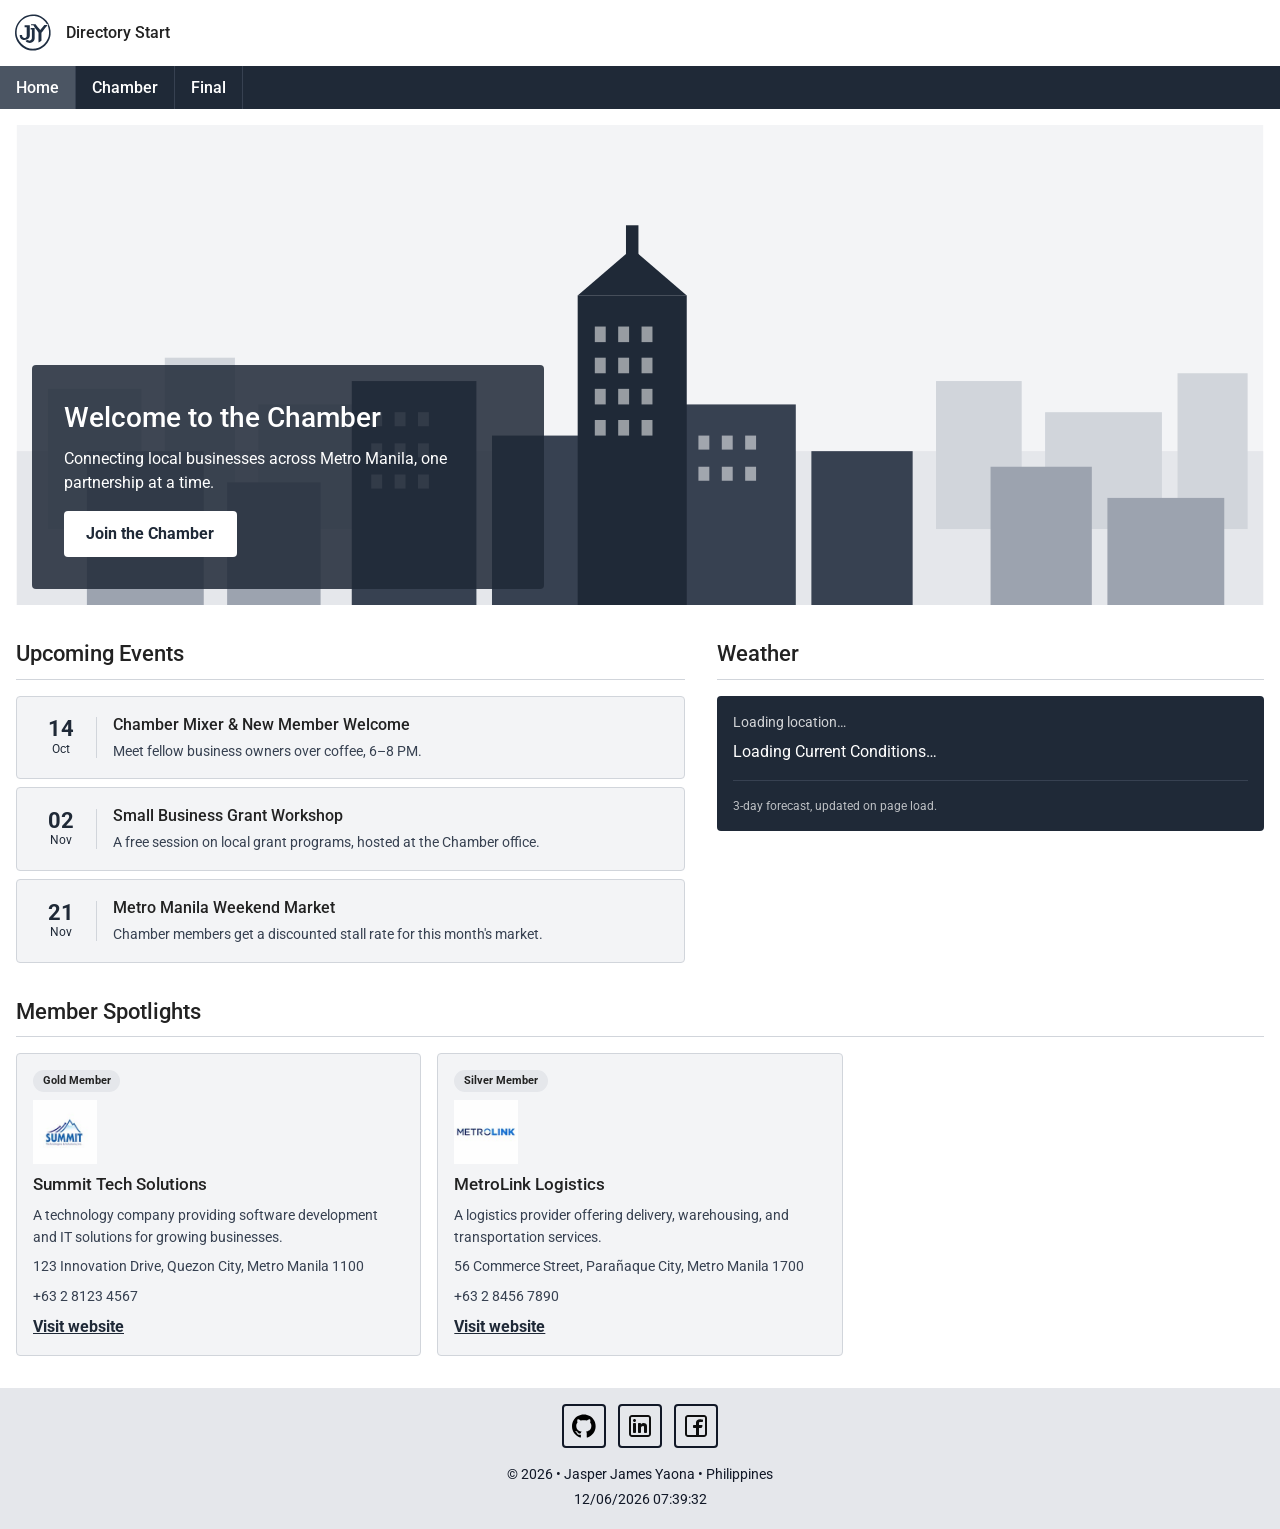
==== chamber/index.html @ 0aace804 "homepage chamber" ====
<!DOCTYPE html>
<html lang="en">

<head>
    <meta charset="UTF-8">
    <meta name="viewport" content="width=device-width, initial-scale=1.0">
    <title>Jasper James Yaona | Chamber Home Page</title>

    <meta name="description"
        content="Chamber Home Page for Jasper James Yaona, a software development student studying web development and programming.">

    <meta name="author" content="Jasper James Yaona">
    <meta property="og:title" content="Jasper James Yaona - Chamber Home Page">
    <meta property="og:description" content="A home page welcoming visitors to the chamber with events, weather, and member spotlights.">
    <meta property="og:image" content="https://jasperyaona.github.io/wdd231/images/social-preview.png">
    <meta property="og:url" content="https://jasperyaona.github.io/wdd231/chamber/index.html">

    <link rel="icon" href="favicon.ico">
     <link rel="stylesheet" href="styles/main.css">
    <link rel="stylesheet" href="styles/main-large.css" media="screen and (min-width: 32rem)">


   
    <link rel="preconnect" href="https://fonts.googleapis.com">
    <link rel="preconnect" href="https://fonts.gstatic.com" crossorigin>
    <link href="https://fonts.googleapis.com/css2?family=Roboto:ital,wght@0,400;0,500;0,700;1,400&display=swap"
        rel="stylesheet">


    <script src="scripts/dates.js" defer></script>
    <script src="scripts/navigation.js" defer></script>
    <script src="scripts/home.js" defer></script>
</head>

<body>
    <header>

        <div class="header-content">

            <a href="../index.html" class="site-name">
                <img src="../images/logo.svg" alt="" width="50" height="50">
                <span>Directory Start</span>
            </a>

            <button id="menu-button" type="button" aria-label="Open navigation menu" aria-expanded="false">
                ☰
            </button>

        </div>

        <nav id="navigation">

            <a href="index.html" class="active">Home</a>

            <a href="directory.html">Chamber</a>

            <a href="final/">Final</a>

        </nav>

    </header>
    <main class="home-main">

        <section class="hero">
            <img src="images/hero.svg" alt="Illustrated skyline of the Metro Manila business district" class="hero-image">
            <div class="hero-overlay">
                <h1>Welcome to the Chamber</h1>
                <p>Connecting local businesses across Metro Manila, one partnership at a time.</p>
                <a href="join.html" class="cta-button">Join the Chamber</a>
            </div>
        </section>

        <div class="info-grid">

            <section class="events" aria-labelledby="events-heading">
                <h2 id="events-heading">Upcoming Events</h2>
                <ul class="event-list">
                    <li class="event-card">
                        <div class="event-date"><span class="day">14</span><span class="month">Oct</span></div>
                        <div>
                            <h3>Chamber Mixer &amp; New Member Welcome</h3>
                            <p>Meet fellow business owners over coffee, 6–8 PM.</p>
                        </div>
                    </li>
                    <li class="event-card">
                        <div class="event-date"><span class="day">02</span><span class="month">Nov</span></div>
                        <div>
                            <h3>Small Business Grant Workshop</h3>
                            <p>A free session on local grant programs, hosted at the Chamber office.</p>
                        </div>
                    </li>
                    <li class="event-card">
                        <div class="event-date"><span class="day">21</span><span class="month">Nov</span></div>
                        <div>
                            <h3>Metro Manila Weekend Market</h3>
                            <p>Chamber members get a discounted stall rate for this month's market.</p>
                        </div>
                    </li>
                </ul>
            </section>

            <section class="weather" aria-labelledby="weather-heading">
                <h2 id="weather-heading">Weather</h2>
                <div class="weather-card">
                    <p class="weather-city" id="weather-city">Loading location…</p>
                    <div class="weather-now" id="weather-now">
                        <span class="desc">Loading current conditions…</span>
                    </div>
                    <ul class="forecast" id="weather-forecast"></ul>
                    <p class="weather-note">3-day forecast, updated on page load.</p>
                </div>
            </section>

        </div>

        <section class="spotlights" aria-labelledby="spotlights-heading">
            <h2 id="spotlights-heading">Member Spotlights</h2>
            <div class="spotlight-grid" id="spotlight-cards">
                <p class="loading-text">Loading member spotlights…</p>
            </div>
        </section>

    </main>
    <footer>
        <!-- Social Media -->
        <div class="social-links">

            <a href="https://github.com/jasperyaona/" target="_blank" rel="noopener noreferrer" aria-label="GitHub">
                <img src="../chamber/images/github.svg" alt="Github Logo">
            </a>

            <a href="https://linkedin.com/in/jasper-james-yaona-9962b8363" target="_blank" rel="noopener noreferrer"
                aria-label="LinkedIn">
                <img src="../chamber/images/linkedin.svg" alt="LinkedIn logo">
            </a>

            <a href="#" target="_blank" rel="noopener noreferrer" aria-label="Facebook">
                 <img src="../chamber/images/facebook.svg" alt="Facebook Logo">
            </a>

        </div>


        <!-- Copyright -->
        <p>
            &copy;
            <span id="currentyear"></span>
            • Jasper James Yaona • Philippines
        </p>


        <!-- Last Modified -->
        <p id="lastModified"></p>
    </footer>
</body>

</html>
---- chamber/styles/main.css ----
/* =========================
   Root Variables
   ========================= */

:root {
    --primary-color: #1f2937;
    --secondary-color: #374151;
    --accent-color: #4b5563;

    --background-color: #ffffff;
    --section-color: #f3f4f6;
    --button-color: #e5e7eb;

    --text-color: #222222;
    --light-text: #ffffff;

    --border-color: #d1d5db;
    --dark-border: #9ca3af;

    --completed-background: #d1fae5;
    --completed-border: #047857;
    --completed-text: #064e3b;

    --spacing-small: 0.5rem;
    --spacing-medium: 1rem;
    --spacing-large: 2rem;

    --border-radius: 4px;
}

/* =========================
   General
   ========================= */

* {
    box-sizing: border-box;
}

body {
    margin: 0;
    font-family: "Roboto", sans-serif;
    color: var(--text-color);
    background-color: var(--background-color);
    line-height: 1.5;
}

img {
    max-width: 100%;
    height: auto;
}


/* =========================
   Header
   ========================= */

header {
    background-color: var(--primary-color);
}

.header-content {
    display: flex;
    align-items: center;
    justify-content: space-between;
    padding: var(--spacing-small);
    background-color: var(--background-color);
}

.site-name {
    display: flex;
    align-items: center;
    gap: var(--spacing-small);
    color: var(--text-color);
    text-decoration: none;
    font-weight: 500;
}

.site-name img {
    width: 50px;
    height: 50px;
}


/* =========================
   Hamburger
   ========================= */

#menu-button {
    width: 44px;
    height: 44px;
    border: 2px solid var(--primary-color);
    border-radius: var(--border-radius);
    background-color: var(--background-color);
    color: var(--primary-color);
    font-size: 1.5rem;
    cursor: pointer;
}

#menu-button:hover,
#menu-button:focus {
    background-color: var(--button-color);
}


/* =========================
   Navigation
   ========================= */

nav {
    display: none;
    flex-direction: column;
}

nav.open {
    display: flex;
}

nav a {
    display: block;
    padding: 0.75rem var(--spacing-medium);
    border-top: 2px solid var(--secondary-color);
    background-color: var(--primary-color);
    color: var(--light-text);
    text-decoration: none;
    font-weight: 500;
}

nav a:hover,
nav a:focus {
    background-color: var(--secondary-color);
}

nav a.active {
    background-color: var(--accent-color);
}


/* =========================
   Main
   ========================= */

main {
    width: 100%;
    padding: var(--spacing-medium);
}

h1 {
    margin: 0 0 var(--spacing-medium);
    font-size: 2rem;
    font-weight: 400;
}



/* =========================
   Footer
   ========================= */
footer img {
    width: 24px;
    height: 24px;
}
footer {
    margin-top: var(--spacing-medium);
    padding: var(--spacing-medium);
    background-color: var(--button-color);
    color: #111827;
    text-align: center;
}

.social-links {
    display: flex;
    justify-content: center;
    gap: 0.75rem;
    margin-bottom: var(--spacing-medium);
}

.social-links a {
    display: flex;
    align-items: center;
    justify-content: center;
    min-width: 44px;
    min-height: 44px;
    padding: var(--spacing-small);
    border: 2px solid #111827;
    border-radius: var(--border-radius);
    color: var(--light-text);
    text-decoration: none;
    font-size: 0.8rem;
    font-weight: 700;
}

.social-links a:hover,
.social-links a:focus {
    background-color: var(--border-color);
}

footer p {
    margin: 0.25rem 0;
    font-size: 0.85rem;
}


/* =========================
   Directory Page
   ========================= */
/* =========================
   Directory Buttons
   ========================= */

.menu {
    display: flex;
    justify-content: center;
    align-items: center;
    gap: 1rem;
    margin: 1rem 0;
}


.menu button {
    width: auto;
    padding: 0.6rem 1.5rem;
    border: 1px solid var(--dark-border);
    border-radius: var(--border-radius);
    background-color: var(--button-color);
    cursor: pointer;
    font-weight: 700;
}

.menu button:hover,
.menu button:focus {
    background-color: var(--border-color);
}


/* =========================
   Business Cards - Grid
   ========================= */
.business-list {
    width: 100%;
}
.business-list.grid {
    display: grid;
    grid-template-columns: 1fr;
    gap: 1rem;
}
.business-list.grid section {
    display: grid;
    grid-template-columns: 120px minmax(0, 1fr);
    gap: 1rem;
    padding: 1rem;
    width: 100%;
    min-width: 0;
}

.business-list.grid section h2 {
    grid-column: 1 / -1;

    margin: 0;
    padding: 0.5rem;
    background-color: var(--primary-color);
    color: var(--light-text);
    text-align: center;
}

.business-list.grid section p {
    margin: 0.4rem 0;
}

.business-list.grid section img {
    grid-column: 1;
    grid-row: 2 / 6;

    object-fit: contain;
    margin: auto;
}

/* =========================
   Business Cards - List
   ========================= */

.business-list.list {
    display: flex;
    flex-direction: column;
    gap: 0;
}

.business-list.list section {
    display: grid;
    grid-template-columns: 2fr 1fr 1fr 2fr;
    align-items: center;
    padding: 0.75rem;
    border-bottom: 1px solid var(--border-color);
    background-color: var(--section-color);
}

.business-list.list section:nth-child(even) {
    background-color: #e5e7eb;
}

.business-list.list section h2 {
    margin: 0;
    padding: 0;
    background-color: transparent;
    color: var(--text-color);
    text-align: left;
    font-size: 1rem;
}

.business-list.list section p {
    margin: 0;
    padding: 0 0.5rem;
}

.business-list.list section img {
    display: none;
}


/* =========================
   Chamber Home Page
   (new rules only — nothing above this line was changed)
   ========================= */

.home-main {
    padding: 0;
}

/* ---------- Hero ---------- */
.hero {
    position: relative;
    display: grid;
}

.hero-image {
    grid-area: 1 / 1;
    width: 100%;
    height: clamp(260px, 55vw, 480px);
    object-fit: cover;
    display: block;
}

.hero-overlay {
    grid-area: 1 / 1;
    align-self: end;
    justify-self: start;
    max-width: 32rem;
    margin: 0 0 var(--spacing-medium) var(--spacing-medium);
    padding: var(--spacing-large);
    background-color: rgba(31, 41, 55, 0.85);
    color: var(--light-text);
    border-radius: var(--border-radius);
}

.hero-overlay h1 {
    margin: 0 0 var(--spacing-small);
    font-size: 1.75rem;
    font-weight: 500;
}

.hero-overlay p {
    margin: 0 0 var(--spacing-medium);
}

.cta-button {
    display: inline-block;
    padding: 0.7rem 1.4rem;
    border-radius: var(--border-radius);
    background-color: var(--light-text);
    color: var(--primary-color);
    text-decoration: none;
    font-weight: 700;
}

.cta-button:hover,
.cta-button:focus {
    background-color: var(--button-color);
}

/* ---------- Shared rhythm ---------- */
.home-main > section,
.home-main > div {
    padding: var(--spacing-medium);
}

.home-main h2 {
    margin: 0 0 var(--spacing-medium);
    font-size: 1.4rem;
    font-weight: 500;
    padding-bottom: var(--spacing-small);
    border-bottom: 1px solid var(--border-color);
}

/* ---------- Events ---------- */
.event-list {
    list-style: none;
    margin: 0;
    padding: 0;
    display: grid;
    gap: var(--spacing-small);
}

.event-card {
    display: grid;
    grid-template-columns: 4rem 1fr;
    gap: var(--spacing-medium);
    align-items: center;
    padding: var(--spacing-medium);
    background-color: var(--section-color);
    border: 1px solid var(--border-color);
    border-radius: var(--border-radius);
}

.event-date {
    text-align: center;
    color: var(--primary-color);
    border-right: 1px solid var(--border-color);
    padding-right: var(--spacing-small);
}

.event-date .day {
    display: block;
    font-size: 1.4rem;
    font-weight: 700;
    line-height: 1;
}

.event-date .month {
    display: block;
    font-size: 0.75rem;
}

.event-card h3 {
    margin: 0;
    font-size: 1rem;
    font-weight: 500;
}

.event-card p {
    margin: 0.25rem 0 0;
    font-size: 0.9rem;
    color: var(--secondary-color);
}

/* ---------- Weather ---------- */
.weather-card {
    padding: var(--spacing-medium);
    background-color: var(--primary-color);
    color: var(--light-text);
    border-radius: var(--border-radius);
}

.weather-city {
    margin: 0 0 var(--spacing-small);
    font-size: 0.85rem;
    opacity: 0.8;
}

.weather-now {
    display: flex;
    align-items: baseline;
    gap: var(--spacing-small);
    flex-wrap: wrap;
}

.weather-now .temp {
    font-size: 2.25rem;
    font-weight: 700;
}

.weather-now .desc {
    text-transform: capitalize;
}

.forecast {
    list-style: none;
    margin: var(--spacing-medium) 0 0;
    padding: var(--spacing-small) 0 0;
    border-top: 1px solid var(--secondary-color);
    display: grid;
    grid-template-columns: repeat(3, 1fr);
    gap: var(--spacing-small);
    text-align: center;
}

.forecast li {
    display: flex;
    flex-direction: column;
    gap: 0.15rem;
}

.forecast .fc-day {
    font-size: 0.8rem;
    opacity: 0.8;
}

.forecast .fc-temp {
    font-weight: 700;
}

.weather-note {
    margin: var(--spacing-small) 0 0;
    font-size: 0.75rem;
    opacity: 0.7;
}

/* ---------- Spotlights ---------- */
.spotlight-grid {
    display: grid;
    grid-template-columns: 1fr;
    gap: var(--spacing-medium);
}

.spotlight-card {
    display: flex;
    flex-direction: column;
    gap: var(--spacing-small);
    padding: var(--spacing-medium);
    background-color: var(--section-color);
    border: 1px solid var(--border-color);
    border-radius: var(--border-radius);
}

.spotlight-card img {
    width: 64px;
    height: 64px;
    object-fit: contain;
}

.spotlight-card h3 {
    margin: 0;
    font-size: 1.05rem;
    font-weight: 500;
}

.spotlight-card p {
    margin: 0;
    font-size: 0.9rem;
    color: var(--secondary-color);
}

.spotlight-card a {
    margin-top: auto;
    font-weight: 700;
    color: var(--primary-color);
}

.badge {
    align-self: flex-start;
    padding: 0.15rem 0.6rem;
    border-radius: 999px;
    font-size: 0.7rem;
    font-weight: 700;
    background-color: var(--button-color);
    color: var(--text-color);
}

.loading-text {
    color: var(--dark-border);
    font-style: italic;
}
---- chamber/styles/main-large.css ----
@media screen and (min-width: 32rem) {

    /* =========================
       Navigation
       ========================= */

    #menu-button {
        display: none;
    }

    nav {
        display: flex;
        flex-direction: row;
    }

    nav a {
        border-top: none;
        border-right: 1px solid var(--secondary-color);
        padding: 0.6rem var(--spacing-medium);
    }
    /* =========================
       Main Layout
       ========================= */
   main {
        width: 100%;
        margin: 0 auto;
        padding: 1rem;
    }

    main .business-list.grid {
        display: grid;
        grid-template-columns: repeat(3, 1fr);
        gap: 1rem;
    }


    h1 {
        grid-column: 1 / -1;
    }

    /* =========================
   Business Cards - Grid
   ========================= */
    .business-list.grid {
        display: grid;
        grid-template-columns: repeat(3, 1fr);
        gap: 1rem;
    }

    .business-list.grid section {
        display: grid;
        grid-template-columns: 120px minmax(0, 1fr);
        gap: 0.75rem;
        padding: 1rem;
        min-width: 0;
        border: 1px solid var(--border-color);
        background-color: var(--section-color);
    }

    /* Business name */
    .business-list.grid section h2 {
        grid-column: 1 / -1;
        margin: 0;
        padding: 0.5rem;
        background-color: var(--primary-color);
        color: var(--light-text);
        text-align: center;
    }

    /* Logo */
    .business-list.grid section img {
        grid-column: 1;
        grid-row: 2 / 5;

        width: 100px;
        height: 100px;
        object-fit: contain;
        align-self: center;
        justify-self: center;
    }

    /* Details */
    .business-list.grid section p {
        grid-column: 2;
        margin: 0;
        min-width: 0;
        overflow-wrap: anywhere;
    }


    /* =========================
       Chamber Home Page
       (new rules only — nothing above this line was changed)
       ========================= */

    .info-grid {
        display: grid;
        grid-template-columns: 1.1fr 0.9fr;
        gap: var(--spacing-large);
        align-items: start;
    }

    .spotlight-grid {
        grid-template-columns: repeat(3, 1fr);
    }
}
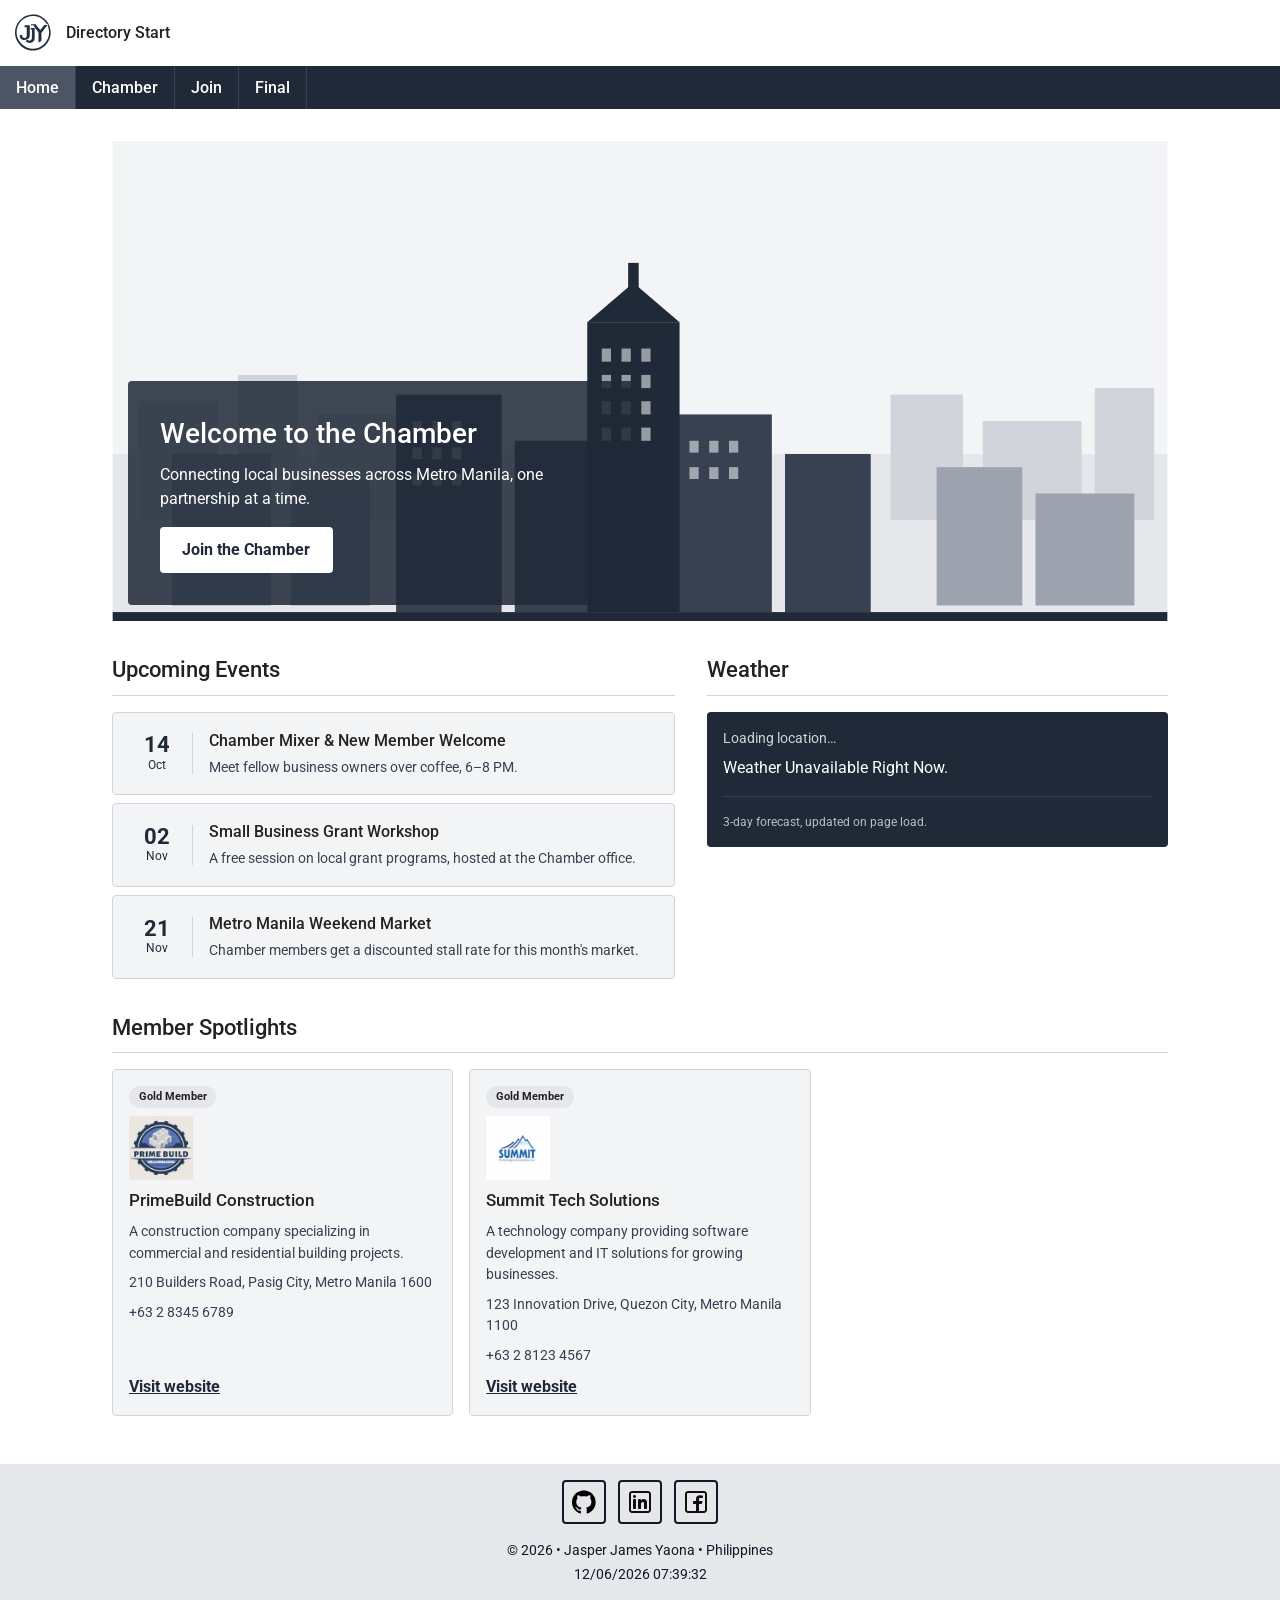
==== commit 4aa08ed3: "join" ====
--- a/chamber/index.html
+++ b/chamber/index.html
@@ -11,16 +11,17 @@
 
     <meta name="author" content="Jasper James Yaona">
     <meta property="og:title" content="Jasper James Yaona - Chamber Home Page">
-    <meta property="og:description" content="A home page welcoming visitors to the chamber with events, weather, and member spotlights.">
+    <meta property="og:description"
+        content="A home page welcoming visitors to the chamber with events, weather, and member spotlights.">
     <meta property="og:image" content="https://jasperyaona.github.io/wdd231/images/social-preview.png">
     <meta property="og:url" content="https://jasperyaona.github.io/wdd231/chamber/index.html">
 
     <link rel="icon" href="favicon.ico">
-     <link rel="stylesheet" href="styles/main.css">
+    <link rel="stylesheet" href="styles/main.css">
     <link rel="stylesheet" href="styles/main-large.css" media="screen and (min-width: 32rem)">
 
 
-   
+
     <link rel="preconnect" href="https://fonts.googleapis.com">
     <link rel="preconnect" href="https://fonts.gstatic.com" crossorigin>
     <link href="https://fonts.googleapis.com/css2?family=Roboto:ital,wght@0,400;0,500;0,700;1,400&display=swap"
@@ -53,7 +54,7 @@
             <a href="index.html" class="active">Home</a>
 
             <a href="directory.html">Chamber</a>
-
+            <a href="join.html">Join</a>
             <a href="final/">Final</a>
 
         </nav>
@@ -62,7 +63,8 @@
     <main class="home-main">
 
         <section class="hero">
-            <img src="images/hero.svg" alt="Illustrated skyline of the Metro Manila business district" class="hero-image">
+            <img src="images/hero.svg" alt="Illustrated skyline of the Metro Manila business district"
+                class="hero-image">
             <div class="hero-overlay">
                 <h1>Welcome to the Chamber</h1>
                 <p>Connecting local businesses across Metro Manila, one partnership at a time.</p>
@@ -122,20 +124,20 @@
 
     </main>
     <footer>
-        <!-- Social Media -->
+         <!-- Social Media -->
         <div class="social-links">
 
             <a href="https://github.com/jasperyaona/" target="_blank" rel="noopener noreferrer" aria-label="GitHub">
-                <img src="../chamber/images/github.svg" alt="Github Logo">
+                <img src="images/github.svg" alt="Github Logo">
             </a>
 
             <a href="https://linkedin.com/in/jasper-james-yaona-9962b8363" target="_blank" rel="noopener noreferrer"
                 aria-label="LinkedIn">
-                <img src="../chamber/images/linkedin.svg" alt="LinkedIn logo">
+                <img src="images/linkedin.svg" alt="LinkedIn logo">
             </a>
 
             <a href="#" target="_blank" rel="noopener noreferrer" aria-label="Facebook">
-                 <img src="../chamber/images/facebook.svg" alt="Facebook Logo">
+                <img src="images/facebook.svg" alt="Facebook Logo">
             </a>
 
         </div>
@@ -154,4 +156,4 @@
     </footer>
 </body>
 
-</html>
+</html>
--- a/chamber/styles/main.css
+++ b/chamber/styles/main.css
@@ -140,6 +140,7 @@
    ========================= */
 
 main {
+    
     width: 100%;
     padding: var(--spacing-medium);
 }
@@ -318,12 +319,7 @@
 
 /* =========================
    Chamber Home Page
-   (new rules only — nothing above this line was changed)
-   ========================= */
-
-.home-main {
-    padding: 0;
-}
+   ========================= */
 
 /* ---------- Hero ---------- */
 .hero {
@@ -555,6 +551,216 @@
 }
 
 .loading-text {
-    color: var(--dark-border);
+    color: var(--text-color);
     font-style: italic;
+}
+
+
+/* =========================
+   Join Page
+   ========================= */
+
+.join-main h1 {
+    margin-bottom: var(--spacing-small);
+}
+
+.join-intro {
+    margin: 0 0 var(--spacing-large);
+    color: var(--secondary-color);
+    max-width: 40rem;
+}
+
+.join-grid {
+    display: grid;
+    grid-template-columns: 1fr;
+    gap: var(--spacing-large);
+}
+
+/* ---------- Form ---------- */
+.join-form {
+    display: flex;
+    flex-direction: column;
+    gap: var(--spacing-medium);
+}
+
+.join-form label {
+    display: flex;
+    flex-direction: column;
+    font-weight: 500;
+    gap: 0.35rem;
+}
+
+.join-form input,
+.join-form select,
+.join-form textarea {
+    font: inherit;
+    padding: 0.6rem;
+    border: 1px solid var(--dark-border);
+    border-radius: var(--border-radius);
+    background-color: var(--background-color);
+    color: var(--text-color);
+}
+
+.join-form input:focus,
+.join-form select:focus,
+.join-form textarea:focus {
+    outline: 2px solid var(--accent-color);
+    outline-offset: 1px;
+}
+
+.join-form input:invalid:not(:placeholder-shown) {
+    border-color: #b91c1c;
+}
+
+.join-form textarea {
+    resize: vertical;
+}
+
+.join-form input[type="submit"] {
+    align-self: flex-start;
+    padding: 0.75rem 1.75rem;
+    border: none;
+    background-color: var(--primary-color);
+    color: var(--light-text);
+    font-weight: 700;
+    cursor: pointer;
+}
+
+.join-form input[type="submit"]:hover,
+.join-form input[type="submit"]:focus {
+    background-color: var(--secondary-color);
+}
+
+/* ---------- Membership cards ---------- */
+.membership-cards {
+    display: grid;
+    grid-template-columns: 1fr;
+    gap: var(--spacing-medium);
+}
+
+.membership-card {
+    padding: var(--spacing-medium);
+    background-color: var(--section-color);
+    border: 1px solid var(--border-color);
+    border-radius: var(--border-radius);
+    opacity: 0;
+    transform: translateY(12px);
+    animation: card-in 0.5s ease forwards;
+}
+
+.membership-card:nth-child(1) { animation-delay: 0.05s; }
+.membership-card:nth-child(2) { animation-delay: 0.2s; }
+.membership-card:nth-child(3) { animation-delay: 0.35s; }
+.membership-card:nth-child(4) { animation-delay: 0.5s; }
+
+@keyframes card-in {
+    to {
+        opacity: 1;
+        transform: translateY(0);
+    }
+}
+
+.membership-card h2 {
+    margin: 0 0 0.4rem;
+    font-size: 1.1rem;
+    font-weight: 500;
+}
+
+.membership-card p {
+    margin: 0 0 var(--spacing-small);
+    font-size: 0.9rem;
+    color: var(--secondary-color);
+}
+
+.card-link {
+    font: inherit;
+    padding: 0.4rem 0.9rem;
+    border: 1px solid var(--dark-border);
+    border-radius: var(--border-radius);
+    background-color: var(--button-color);
+    cursor: pointer;
+    font-weight: 700;
+}
+
+.card-link:hover,
+.card-link:focus {
+    background-color: var(--border-color);
+}
+
+/* ---------- Membership modals ---------- */
+.membership-modal {
+    max-width: 28rem;
+    width: min(90vw, 28rem);
+    padding: var(--spacing-large);
+    border: none;
+    border-radius: var(--border-radius);
+    color: var(--text-color);
+}
+
+.membership-modal::backdrop {
+    background-color: rgba(31, 41, 55, 0.6);
+}
+
+.membership-modal h2 {
+    margin: 0 0 var(--spacing-small);
+}
+
+.membership-modal ul {
+    margin: 0 0 var(--spacing-medium);
+    padding-left: 1.2rem;
+}
+
+.membership-modal li {
+    margin-bottom: 0.35rem;
+}
+
+.modal-close {
+    font: inherit;
+    padding: 0.5rem 1.2rem;
+    border: none;
+    border-radius: var(--border-radius);
+    background-color: var(--primary-color);
+    color: var(--light-text);
+    cursor: pointer;
+}
+
+.modal-close:hover,
+.modal-close:focus {
+    background-color: var(--secondary-color);
+}
+
+
+/* =========================
+   Thank You Page
+   ========================= */
+
+.thankyou-main h1 {
+    margin-bottom: var(--spacing-small);
+}
+
+.submission-summary {
+    display: grid;
+    grid-template-columns: 1fr;
+    gap: var(--spacing-small);
+    margin: 0 0 var(--spacing-large);
+    padding: 0;
+}
+
+.submission-summary > div {
+    padding: var(--spacing-medium);
+    background-color: var(--section-color);
+    border: 1px solid var(--border-color);
+    border-radius: var(--border-radius);
+}
+
+.submission-summary dt {
+    font-size: 0.8rem;
+    color: var(--secondary-color);
+    text-transform: uppercase;
+    letter-spacing: 0.03em;
+}
+
+.submission-summary dd {
+    margin: 0.25rem 0 0;
+    font-weight: 500;
 }
--- a/chamber/styles/main-large.css
+++ b/chamber/styles/main-large.css
@@ -22,9 +22,11 @@
        Main Layout
        ========================= */
    main {
+        
         width: 100%;
         margin: 0 auto;
-        padding: 1rem;
+        padding: var(--spacing-medium) 6rem var(--spacing-medium) 6rem;
+        
     }
 
     main .business-list.grid {
@@ -90,8 +92,7 @@
 
     /* =========================
        Chamber Home Page
-       (new rules only — nothing above this line was changed)
-       ========================= */
+      ========================= */
 
     .info-grid {
         display: grid;
@@ -103,4 +104,18 @@
     .spotlight-grid {
         grid-template-columns: repeat(3, 1fr);
     }
+
+    
+    /* =========================
+       Join Page
+       ========================= */
+
+    .join-grid {
+        grid-template-columns: 1.3fr 0.7fr;
+        align-items: start;
+    }
+
+    .submission-summary {
+        grid-template-columns: repeat(2, 1fr);
+    }
 }
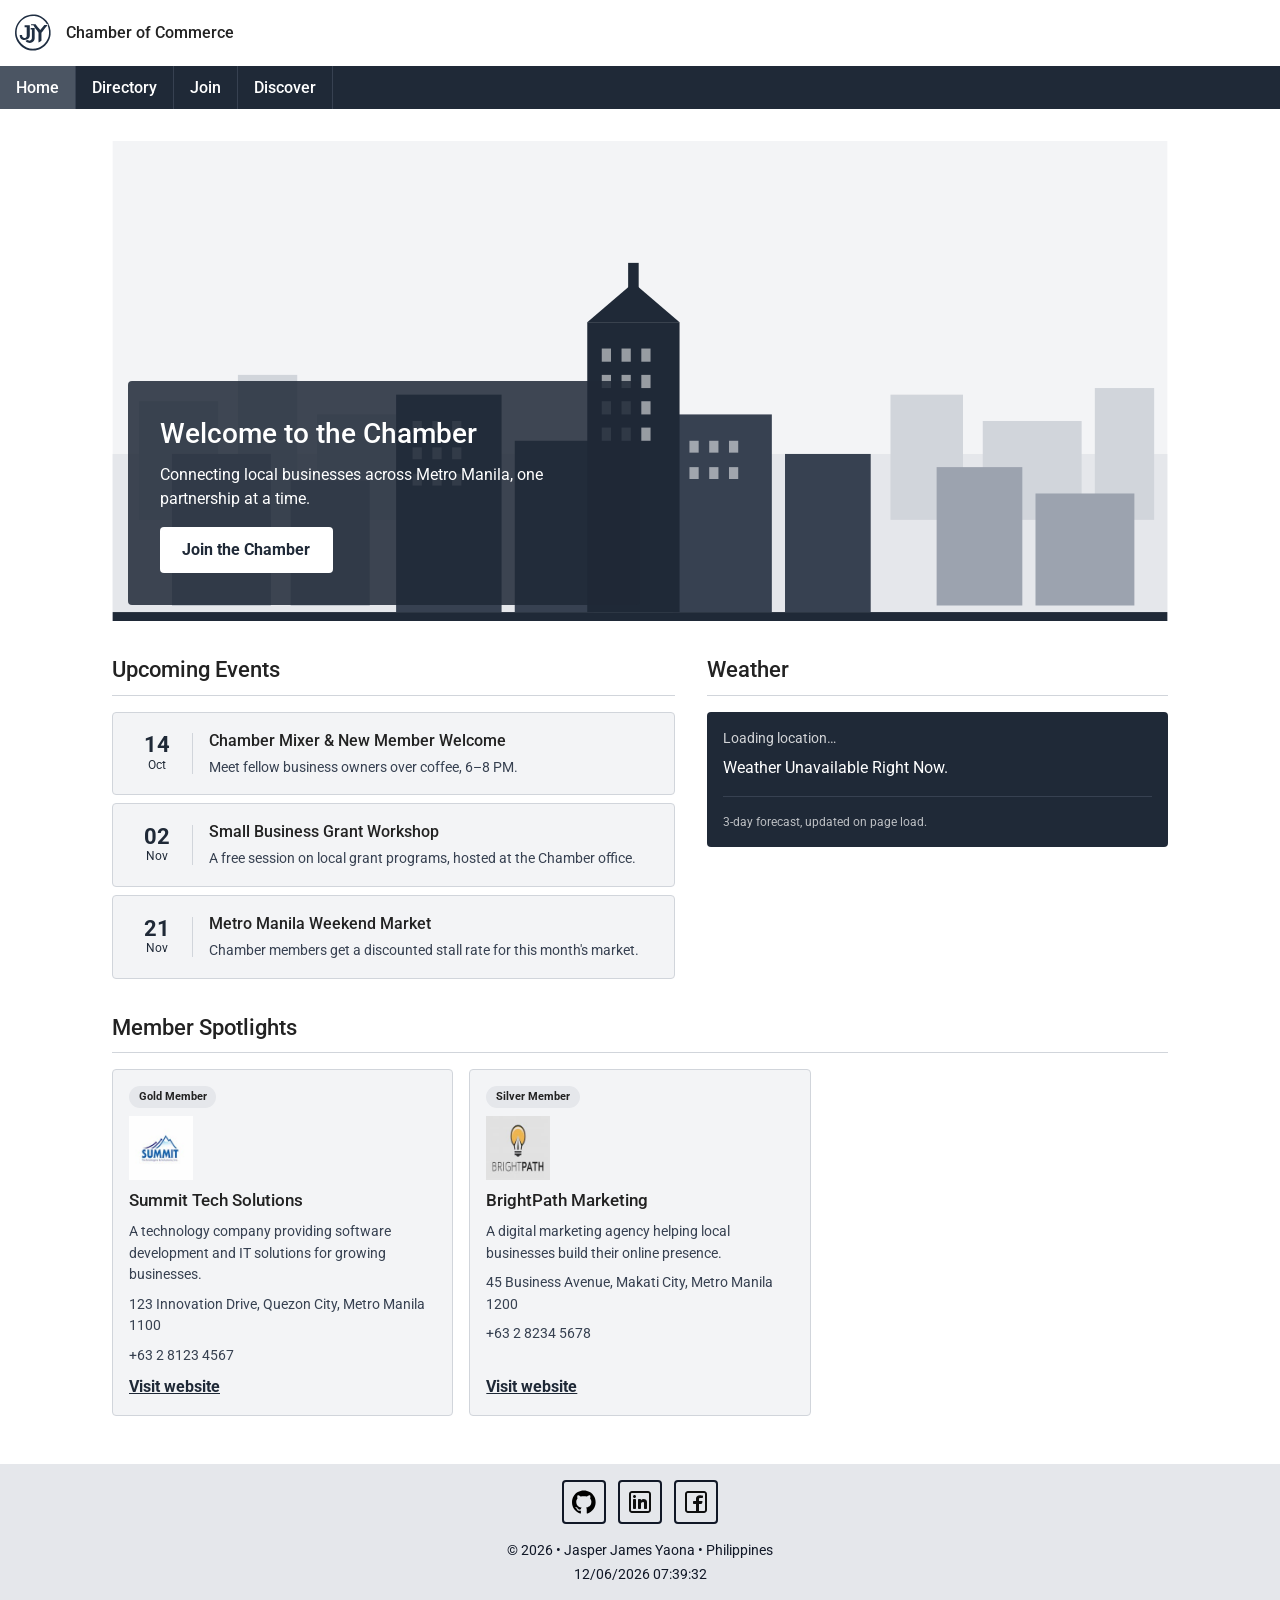
==== commit ba16c02b: "discover" ====
--- a/chamber/index.html
+++ b/chamber/index.html
@@ -40,7 +40,7 @@
 
             <a href="../index.html" class="site-name">
                 <img src="../images/logo.svg" alt="" width="50" height="50">
-                <span>Directory Start</span>
+                <span>Chamber of Commerce</span>
             </a>
 
             <button id="menu-button" type="button" aria-label="Open navigation menu" aria-expanded="false">
@@ -53,9 +53,9 @@
 
             <a href="index.html" class="active">Home</a>
 
-            <a href="directory.html">Chamber</a>
+            <a href="directory.html">Directory</a>
             <a href="join.html">Join</a>
-            <a href="final/">Final</a>
+            <a href="discover.html">Discover</a>
 
         </nav>
 
@@ -124,7 +124,7 @@
 
     </main>
     <footer>
-         <!-- Social Media -->
+        <!-- Social Media -->
         <div class="social-links">
 
             <a href="https://github.com/jasperyaona/" target="_blank" rel="noopener noreferrer" aria-label="GitHub">
--- a/chamber/styles/main.css
+++ b/chamber/styles/main.css
@@ -558,6 +558,7 @@
 
 /* =========================
    Join Page
+   (new rules only — nothing above this line was changed)
    ========================= */
 
 .join-main h1 {
@@ -763,4 +764,110 @@
 .submission-summary dd {
     margin: 0.25rem 0 0;
     font-weight: 500;
+}
+
+
+/* =========================
+   Discover Page
+   ========================= */
+
+.discover-main h1 {
+    margin-bottom: var(--spacing-small);
+}
+
+.visit-message {
+    margin: 0 0 var(--spacing-large);
+    padding: var(--spacing-small) var(--spacing-medium);
+    background-color: var(--section-color);
+    border-left: 4px solid var(--accent-color);
+    border-radius: var(--border-radius);
+    font-weight: 500;
+    color: var(--text-color);
+}
+
+/* ---------- Gallery: small & medium screens (320px–1024px) ---------- */
+.discover-grid {
+    display: grid;
+    grid-template-columns: 1fr;
+    grid-template-areas:
+        "a"
+        "b"
+        "c"
+        "d"
+        "e"
+        "f"
+        "g"
+        "h";
+    gap: var(--spacing-medium);
+}
+
+.discover-card.item-1 { grid-area: a; }
+.discover-card.item-2 { grid-area: b; }
+.discover-card.item-3 { grid-area: c; }
+.discover-card.item-4 { grid-area: d; }
+.discover-card.item-5 { grid-area: e; }
+.discover-card.item-6 { grid-area: f; }
+.discover-card.item-7 { grid-area: g; }
+.discover-card.item-8 { grid-area: h; }
+
+.discover-card {
+    padding: var(--spacing-medium);
+    background-color: var(--section-color);
+    border: 1px solid var(--border-color);
+    border-radius: var(--border-radius);
+}
+
+.discover-card h2 {
+    margin: 0 0 var(--spacing-small);
+    font-size: 1.2rem;
+    font-weight: 500;
+}
+
+/* Small/medium: image above text */
+.card-body {
+    display: flex;
+    flex-direction: column;
+}
+
+.discover-card figure {
+    margin: 0 0 var(--spacing-small);
+}
+
+.discover-card img {
+    display: block;
+    width: 100%;
+    height: auto;
+    aspect-ratio: 3 / 2;
+    object-fit: cover;
+    border-radius: var(--border-radius);
+}
+
+.card-text p {
+    margin: 0 0 var(--spacing-small);
+    font-size: 0.95rem;
+}
+
+.card-text address {
+    font-style: italic;
+    font-size: 0.9rem;
+    color: var(--secondary-color);
+}
+
+.discover-card button {
+    display: block;
+    width: 100%;
+    margin-top: var(--spacing-medium);
+    font: inherit;
+    padding: 0.65rem 1.1rem;
+    border: none;
+    border-radius: 999px;
+    background-color: var(--primary-color);
+    color: var(--light-text);
+    font-weight: 700;
+    cursor: pointer;
+}
+
+.discover-card button:hover,
+.discover-card button:focus {
+    background-color: var(--secondary-color);
 }
--- a/chamber/styles/main-large.css
+++ b/chamber/styles/main-large.css
@@ -92,7 +92,7 @@
 
     /* =========================
        Chamber Home Page
-      ========================= */
+       ========================= */
 
     .info-grid {
         display: grid;
@@ -105,7 +105,7 @@
         grid-template-columns: repeat(3, 1fr);
     }
 
-    
+
     /* =========================
        Join Page
        ========================= */
@@ -118,4 +118,45 @@
     .submission-summary {
         grid-template-columns: repeat(2, 1fr);
     }
+}
+
+
+/* =========================
+   Discover Page — Large screens 
+   ========================= */
+@media (min-width: 1025px) {
+    .discover-grid {
+        grid-template-columns: repeat(2, 1fr);
+        grid-template-areas:
+            "a b"
+            "c d"
+            "e f"
+            "g h";
+    }
+
+    .card-body {
+        flex-direction: row;
+        align-items: flex-start;
+        gap: var(--spacing-medium);
+    }
+
+    .discover-card figure {
+        flex: 0 0 40%;
+        margin: 0;
+    }
+
+    .card-text {
+        flex: 1;
+    }
+
+    /* Hover effect on gallery images — large screens only */
+    .discover-card img {
+        filter: grayscale(55%);
+        transition: filter 0.25s ease, transform 0.25s ease;
+    }
+
+    .discover-card img:hover {
+        filter: grayscale(0%);
+        transform: scale(1.03);
+    }
 }
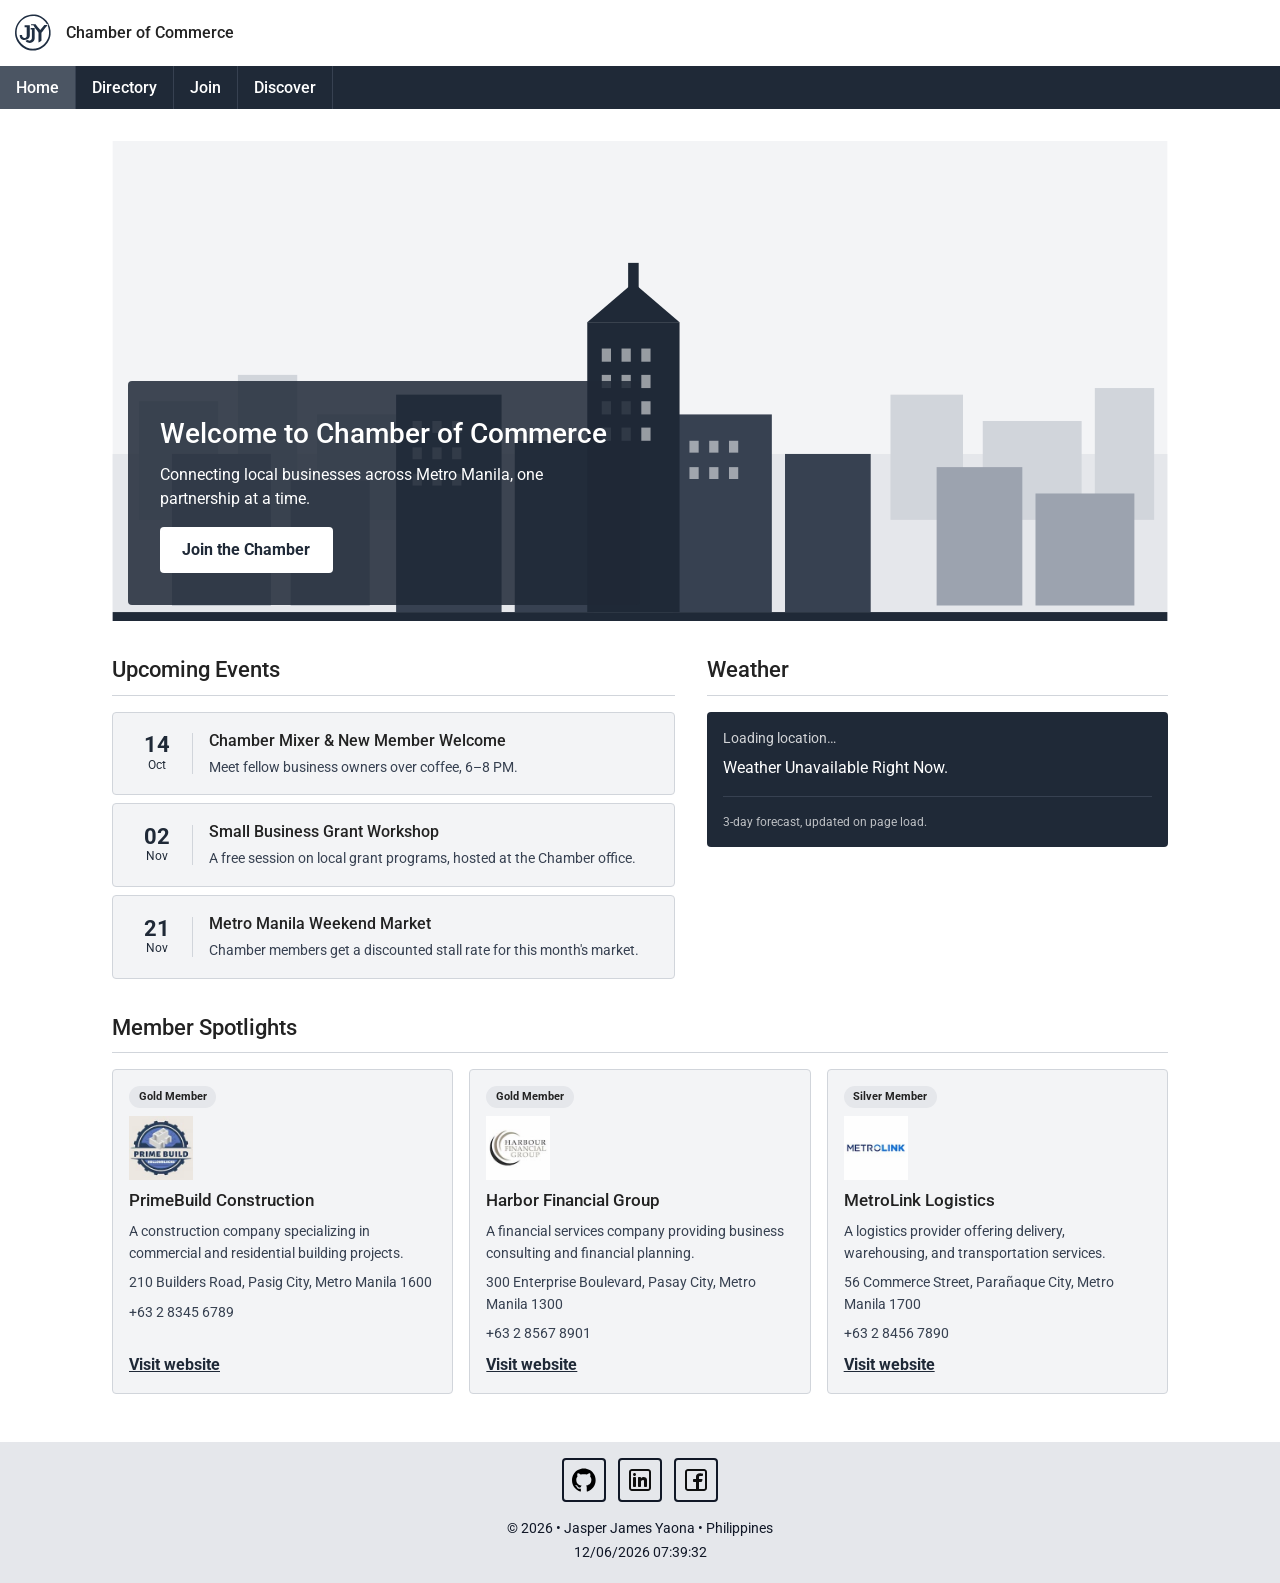
==== commit 27cc9b9b: "lighthouse" ====
--- a/chamber/index.html
+++ b/chamber/index.html
@@ -38,8 +38,8 @@
 
         <div class="header-content">
 
-            <a href="../index.html" class="site-name">
-                <img src="../images/logo.svg" alt="" width="50" height="50">
+            <a href="index.html" class="site-name">
+                <img src="images/logo.svg" alt="" width="50" height="50">
                 <span>Chamber of Commerce</span>
             </a>
 
@@ -66,7 +66,7 @@
             <img src="images/hero.svg" alt="Illustrated skyline of the Metro Manila business district"
                 class="hero-image">
             <div class="hero-overlay">
-                <h1>Welcome to the Chamber</h1>
+                <h1>Welcome to Chamber of Commerce</h1>
                 <p>Connecting local businesses across Metro Manila, one partnership at a time.</p>
                 <a href="join.html" class="cta-button">Join the Chamber</a>
             </div>
@@ -143,16 +143,16 @@
         </div>
 
 
-        <!-- Copyright -->
-        <p>
+       <!-- Copyright -->
+         <p>
             &copy;
-            <span id="currentyear"></span>
+            <span id="currentyear">2026</span>
             • Jasper James Yaona • Philippines
         </p>
 
 
         <!-- Last Modified -->
-        <p id="lastModified"></p>
+       <p id="lastModified">Last Modified: Loading...</p>
     </footer>
 </body>
 
--- a/chamber/styles/main.css
+++ b/chamber/styles/main.css
@@ -159,6 +159,8 @@
 footer img {
     width: 24px;
     height: 24px;
+    aspect-ratio: 1 / 1;
+    display: inline-block;
 }
 footer {
     margin-top: var(--spacing-medium);
@@ -198,6 +200,7 @@
 footer p {
     margin: 0.25rem 0;
     font-size: 0.85rem;
+    min-height: 1.2em; 
 }
 
 
@@ -430,13 +433,11 @@
     font-size: 1rem;
     font-weight: 500;
 }
-
 .event-card p {
     margin: 0.25rem 0 0;
     font-size: 0.9rem;
     color: var(--secondary-color);
 }
-
 /* ---------- Weather ---------- */
 .weather-card {
     padding: var(--spacing-medium);
@@ -444,29 +445,24 @@
     color: var(--light-text);
     border-radius: var(--border-radius);
 }
-
 .weather-city {
     margin: 0 0 var(--spacing-small);
     font-size: 0.85rem;
     opacity: 0.8;
 }
-
 .weather-now {
     display: flex;
     align-items: baseline;
     gap: var(--spacing-small);
     flex-wrap: wrap;
 }
-
 .weather-now .temp {
     font-size: 2.25rem;
     font-weight: 700;
 }
-
 .weather-now .desc {
     text-transform: capitalize;
 }
-
 .forecast {
     list-style: none;
     margin: var(--spacing-medium) 0 0;
@@ -477,35 +473,29 @@
     gap: var(--spacing-small);
     text-align: center;
 }
-
 .forecast li {
     display: flex;
     flex-direction: column;
     gap: 0.15rem;
 }
-
 .forecast .fc-day {
     font-size: 0.8rem;
     opacity: 0.8;
 }
-
 .forecast .fc-temp {
     font-weight: 700;
 }
-
 .weather-note {
     margin: var(--spacing-small) 0 0;
     font-size: 0.75rem;
     opacity: 0.7;
 }
-
 /* ---------- Spotlights ---------- */
 .spotlight-grid {
     display: grid;
     grid-template-columns: 1fr;
     gap: var(--spacing-medium);
 }
-
 .spotlight-card {
     display: flex;
     flex-direction: column;
@@ -515,31 +505,26 @@
     border: 1px solid var(--border-color);
     border-radius: var(--border-radius);
 }
-
 .spotlight-card img {
     width: 64px;
     height: 64px;
     object-fit: contain;
 }
-
 .spotlight-card h3 {
     margin: 0;
     font-size: 1.05rem;
     font-weight: 500;
 }
-
 .spotlight-card p {
     margin: 0;
     font-size: 0.9rem;
     color: var(--secondary-color);
 }
-
 .spotlight-card a {
     margin-top: auto;
     font-weight: 700;
     color: var(--primary-color);
 }
-
 .badge {
     align-self: flex-start;
     padding: 0.15rem 0.6rem;
@@ -549,48 +534,39 @@
     background-color: var(--button-color);
     color: var(--text-color);
 }
-
 .loading-text {
     color: var(--text-color);
     font-style: italic;
 }
-
-
 /* =========================
    Join Page
-   (new rules only — nothing above this line was changed)
    ========================= */
 
 .join-main h1 {
     margin-bottom: var(--spacing-small);
 }
-
 .join-intro {
     margin: 0 0 var(--spacing-large);
     color: var(--secondary-color);
     max-width: 40rem;
 }
-
 .join-grid {
     display: grid;
     grid-template-columns: 1fr;
     gap: var(--spacing-large);
 }
-
 /* ---------- Form ---------- */
 .join-form {
     display: flex;
     flex-direction: column;
     gap: var(--spacing-medium);
 }
-
 .join-form label {
     display: flex;
     flex-direction: column;
     font-weight: 500;
     gap: 0.35rem;
 }
-
 .join-form input,
 .join-form select,
 .join-form textarea {
@@ -601,22 +577,18 @@
     background-color: var(--background-color);
     color: var(--text-color);
 }
-
 .join-form input:focus,
 .join-form select:focus,
 .join-form textarea:focus {
     outline: 2px solid var(--accent-color);
     outline-offset: 1px;
 }
-
 .join-form input:invalid:not(:placeholder-shown) {
     border-color: #b91c1c;
 }
-
 .join-form textarea {
     resize: vertical;
 }
-
 .join-form input[type="submit"] {
     align-self: flex-start;
     padding: 0.75rem 1.75rem;
@@ -626,19 +598,16 @@
     font-weight: 700;
     cursor: pointer;
 }
-
 .join-form input[type="submit"]:hover,
 .join-form input[type="submit"]:focus {
     background-color: var(--secondary-color);
 }
-
 /* ---------- Membership cards ---------- */
 .membership-cards {
     display: grid;
     grid-template-columns: 1fr;
     gap: var(--spacing-medium);
 }
-
 .membership-card {
     padding: var(--spacing-medium);
     background-color: var(--section-color);
@@ -648,31 +617,26 @@
     transform: translateY(12px);
     animation: card-in 0.5s ease forwards;
 }
-
 .membership-card:nth-child(1) { animation-delay: 0.05s; }
 .membership-card:nth-child(2) { animation-delay: 0.2s; }
 .membership-card:nth-child(3) { animation-delay: 0.35s; }
 .membership-card:nth-child(4) { animation-delay: 0.5s; }
-
 @keyframes card-in {
     to {
         opacity: 1;
         transform: translateY(0);
     }
 }
-
 .membership-card h2 {
     margin: 0 0 0.4rem;
     font-size: 1.1rem;
     font-weight: 500;
 }
-
 .membership-card p {
     margin: 0 0 var(--spacing-small);
     font-size: 0.9rem;
     color: var(--secondary-color);
 }
-
 .card-link {
     font: inherit;
     padding: 0.4rem 0.9rem;
@@ -682,12 +646,10 @@
     cursor: pointer;
     font-weight: 700;
 }
-
 .card-link:hover,
 .card-link:focus {
     background-color: var(--border-color);
 }
-
 /* ---------- Membership modals ---------- */
 .membership-modal {
     max-width: 28rem;
@@ -697,24 +659,19 @@
     border-radius: var(--border-radius);
     color: var(--text-color);
 }
-
 .membership-modal::backdrop {
     background-color: rgba(31, 41, 55, 0.6);
 }
-
 .membership-modal h2 {
     margin: 0 0 var(--spacing-small);
 }
-
 .membership-modal ul {
     margin: 0 0 var(--spacing-medium);
     padding-left: 1.2rem;
 }
-
 .membership-modal li {
     margin-bottom: 0.35rem;
 }
-
 .modal-close {
     font: inherit;
     padding: 0.5rem 1.2rem;
@@ -724,21 +681,16 @@
     color: var(--light-text);
     cursor: pointer;
 }
-
 .modal-close:hover,
 .modal-close:focus {
     background-color: var(--secondary-color);
 }
-
-
 /* =========================
    Thank You Page
    ========================= */
-
 .thankyou-main h1 {
     margin-bottom: var(--spacing-small);
 }
-
 .submission-summary {
     display: grid;
     grid-template-columns: 1fr;
@@ -746,35 +698,28 @@
     margin: 0 0 var(--spacing-large);
     padding: 0;
 }
-
 .submission-summary > div {
     padding: var(--spacing-medium);
     background-color: var(--section-color);
     border: 1px solid var(--border-color);
     border-radius: var(--border-radius);
 }
-
 .submission-summary dt {
     font-size: 0.8rem;
     color: var(--secondary-color);
     text-transform: uppercase;
     letter-spacing: 0.03em;
 }
-
 .submission-summary dd {
     margin: 0.25rem 0 0;
     font-weight: 500;
 }
-
-
 /* =========================
    Discover Page
    ========================= */
-
 .discover-main h1 {
     margin-bottom: var(--spacing-small);
 }
-
 .visit-message {
     margin: 0 0 var(--spacing-large);
     padding: var(--spacing-small) var(--spacing-medium);
@@ -784,7 +729,6 @@
     font-weight: 500;
     color: var(--text-color);
 }
-
 /* ---------- Gallery: small & medium screens (320px–1024px) ---------- */
 .discover-grid {
     display: grid;
@@ -800,7 +744,6 @@
         "h";
     gap: var(--spacing-medium);
 }
-
 .discover-card.item-1 { grid-area: a; }
 .discover-card.item-2 { grid-area: b; }
 .discover-card.item-3 { grid-area: c; }
@@ -809,30 +752,25 @@
 .discover-card.item-6 { grid-area: f; }
 .discover-card.item-7 { grid-area: g; }
 .discover-card.item-8 { grid-area: h; }
-
 .discover-card {
     padding: var(--spacing-medium);
     background-color: var(--section-color);
     border: 1px solid var(--border-color);
     border-radius: var(--border-radius);
 }
-
 .discover-card h2 {
     margin: 0 0 var(--spacing-small);
     font-size: 1.2rem;
     font-weight: 500;
 }
-
 /* Small/medium: image above text */
 .card-body {
     display: flex;
     flex-direction: column;
 }
-
 .discover-card figure {
     margin: 0 0 var(--spacing-small);
 }
-
 .discover-card img {
     display: block;
     width: 100%;
@@ -841,18 +779,15 @@
     object-fit: cover;
     border-radius: var(--border-radius);
 }
-
 .card-text p {
     margin: 0 0 var(--spacing-small);
     font-size: 0.95rem;
 }
-
 .card-text address {
     font-style: italic;
     font-size: 0.9rem;
     color: var(--secondary-color);
 }
-
 .discover-card button {
     display: block;
     width: 100%;
@@ -866,7 +801,6 @@
     font-weight: 700;
     cursor: pointer;
 }
-
 .discover-card button:hover,
 .discover-card button:focus {
     background-color: var(--secondary-color);
